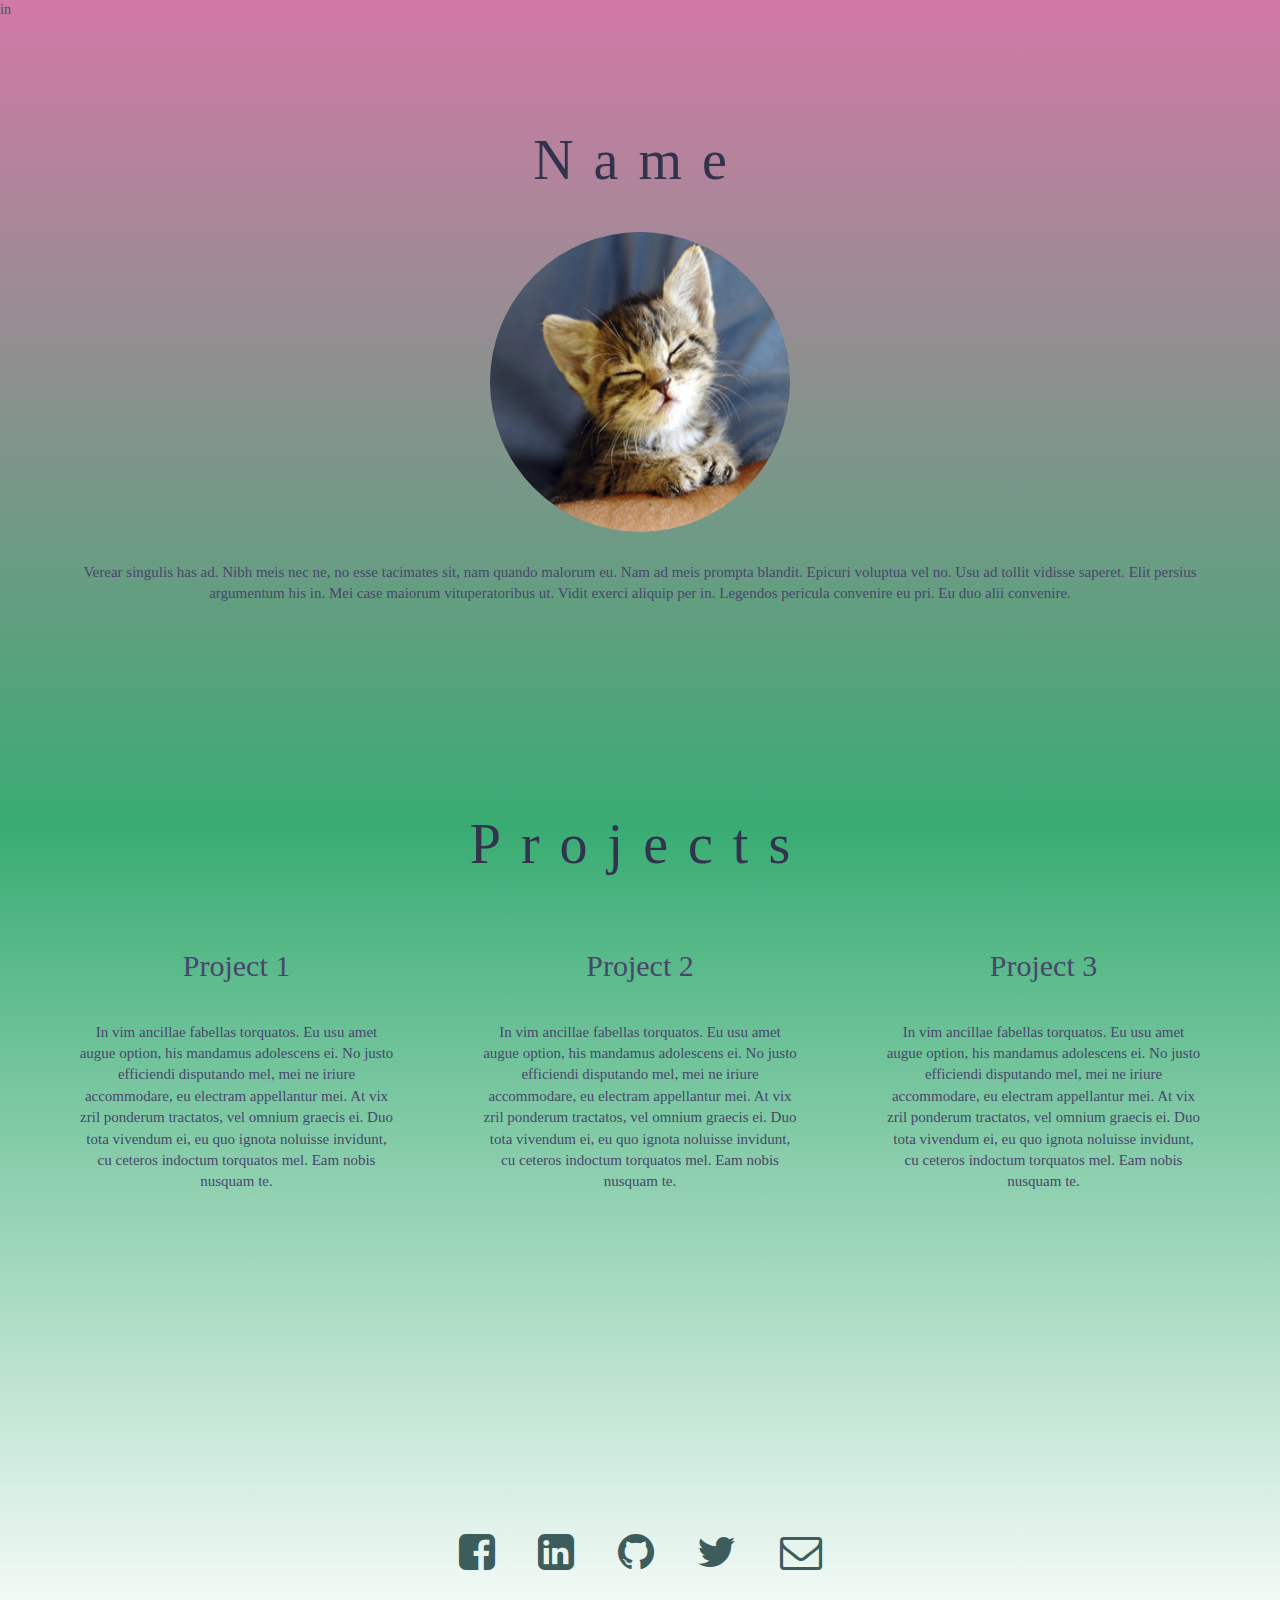
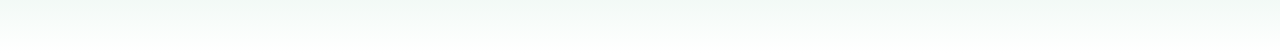
==== index.html @ 30abfe82 "Edited README and added demo" ====
in<!DOCTYPE html>
<html lang = "en">
<head>
	<meta charset = "utf-8">
	<meta name="viewport" content="width=device-width, initial-scale=1">
	<!-- Latest compiled and minified CSS -->
	<link rel="stylesheet" href="https://maxcdn.bootstrapcdn.com/bootstrap/3.3.7/css/bootstrap.min.css">
	<!-- Link to css file -->
	<link rel="stylesheet" type="text/css" href="web.css">

	<!-- jQuery library -->
	<script src="https://ajax.googleapis.com/ajax/libs/jquery/3.1.1/jquery.min.js"></script>
	<!-- jQuery scroll nav script -->
	
	<!-- Latest compiled JavaScript -->
	<script src="https://maxcdn.bootstrapcdn.com/bootstrap/3.3.7/js/bootstrap.min.js"></script>

	<!-- Font Awesome icons -->
	<link rel="stylesheet" href="https://cdnjs.cloudflare.com/ajax/libs/font-awesome/4.7.0/css/font-awesome.min.css">
</head>

<body>
	<!-- about me -->
	<div class="container-fluid text-center">
		<h1 id="about">Name</h1>
		<img src="kitten.jpg" alt="Kitten" class="img-circle" width="300" height="300">
		<p>Verear singulis has ad. Nibh meis nec ne, no esse tacimates sit, nam quando malorum eu. Nam ad meis prompta blandit. Epicuri voluptua vel no. Usu ad tollit vidisse saperet. Elit persius argumentum his in. Mei case maiorum vituperatoribus ut. Vidit exerci aliquip per in. Legendos pericula convenire eu pri. Eu duo alii convenire.</p>
	</div>

	<!-- projects -->
	<div class="container-fluid text-center">
		<h1 id="projects">Projects</h1>
		<a href="github_link"><div class="col"><h2>Project 1</h2>
			<p>In vim ancillae fabellas torquatos. Eu usu amet augue option, his mandamus adolescens ei. No justo efficiendi disputando mel, mei ne iriure accommodare, eu electram appellantur mei. At vix zril ponderum tractatos, vel omnium graecis ei. Duo tota vivendum ei, eu quo ignota noluisse invidunt, cu ceteros indoctum torquatos mel. Eam nobis nusquam te.</p>
		</div></a>
	  <a href="github_link"><div class="col"><h2>Project 2</h2>
	  	<p>In vim ancillae fabellas torquatos. Eu usu amet augue option, his mandamus adolescens ei. No justo efficiendi disputando mel, mei ne iriure accommodare, eu electram appellantur mei. At vix zril ponderum tractatos, vel omnium graecis ei. Duo tota vivendum ei, eu quo ignota noluisse invidunt, cu ceteros indoctum torquatos mel. Eam nobis nusquam te.</p>
	  </div></a>
	  <a href="github_link"><div class="col"><h2>Project 3</h2>
	  	<p>In vim ancillae fabellas torquatos. Eu usu amet augue option, his mandamus adolescens ei. No justo efficiendi disputando mel, mei ne iriure accommodare, eu electram appellantur mei. At vix zril ponderum tractatos, vel omnium graecis ei. Duo tota vivendum ei, eu quo ignota noluisse invidunt, cu ceteros indoctum torquatos mel. Eam nobis nusquam te.</p>
	 	</div></a>
	</div>		

	<!-- contact -->
	<div class="container-fluid text-center">
		<div id="contact">
			<a href="facebook_link"><i class="fa fa-facebook-square fa-3x"></i></a>
			<a href="linkedin_link"><i class="fa fa-linkedin-square fa-3x"></i></a>
			<a href="github_link"><i class="fa fa-github fa-3x"></i></a>
			<a href="twitter_link"><i class="fa fa-twitter fa-3x"></i></a>
			<a href="mailto:email@mail.com"><i class="fa fa-envelope-o fa-3x"></i></a>
		</div>
	</div>
</body>
</html>
---- web.css ----
.container-fluid{
	padding-top: 60px;
	padding-bottom: 60px;
}

body{
	color: #3d5c5c;
	font-family: Georgia;
	background-image: linear-gradient(180deg, #d279a6, #39ac73, #ffffff);
}

h1{
	text-align: center;
	letter-spacing: 20px;
	font-size: 400%;
	padding: 30px;
	color: #33334d;
}

h2{
	color: #47476b;
}

p{
	padding: 30px;
	font-size: 15px;
	color: #47476b;
}

#projects{
	width: 100%;
}

.col{
	height: 50%;
	width: 30%;
	display: inline-block;
	margin: 1%;
	border-radius: 25px;
}

.fa{
	color: #3d5c5c; 
	padding: 20px;
}

.col:hover{
	opacity:0.3;
}

.fa:hover{
	font-size: 4em;
	transition: 0.5s ease-out;
}
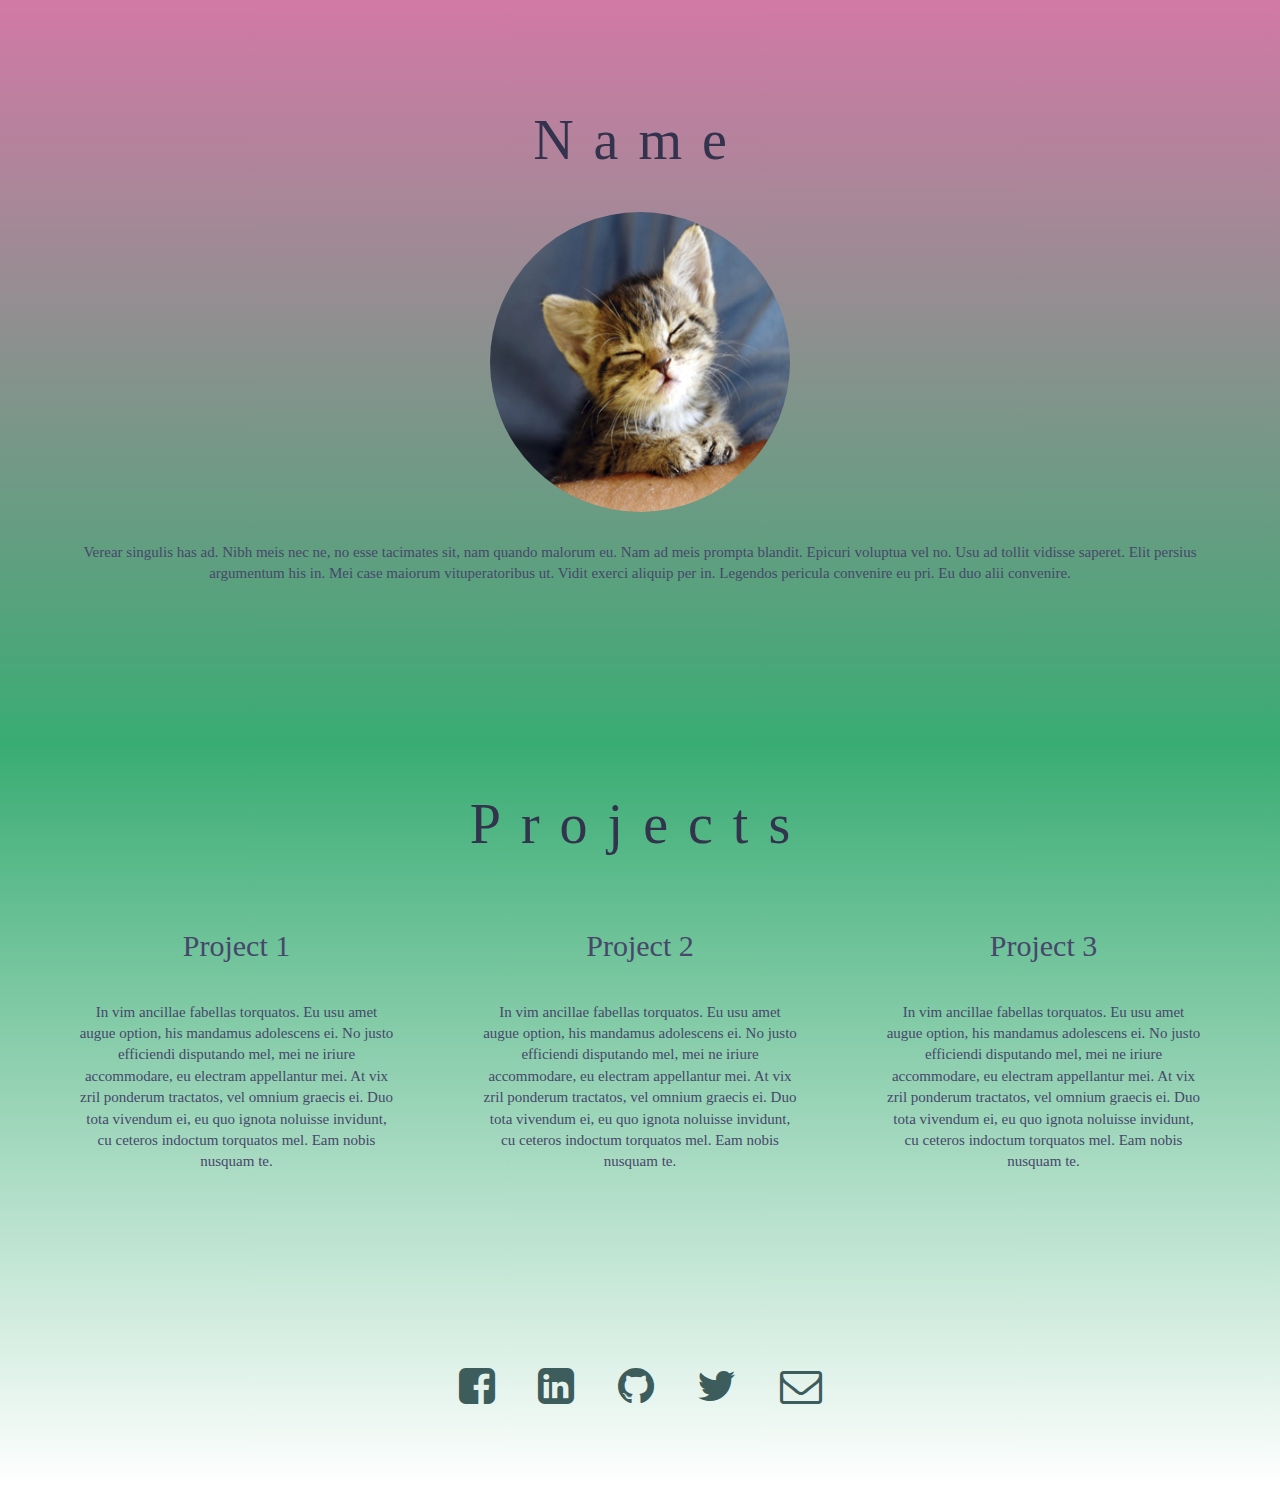
==== commit 7388d32a: "Edited README" ====
--- a/index.html
+++ b/index.html
@@ -1,4 +1,4 @@
-in<!DOCTYPE html>
+<!DOCTYPE html>
 <html lang = "en">
 <head>
 	<meta charset = "utf-8">
